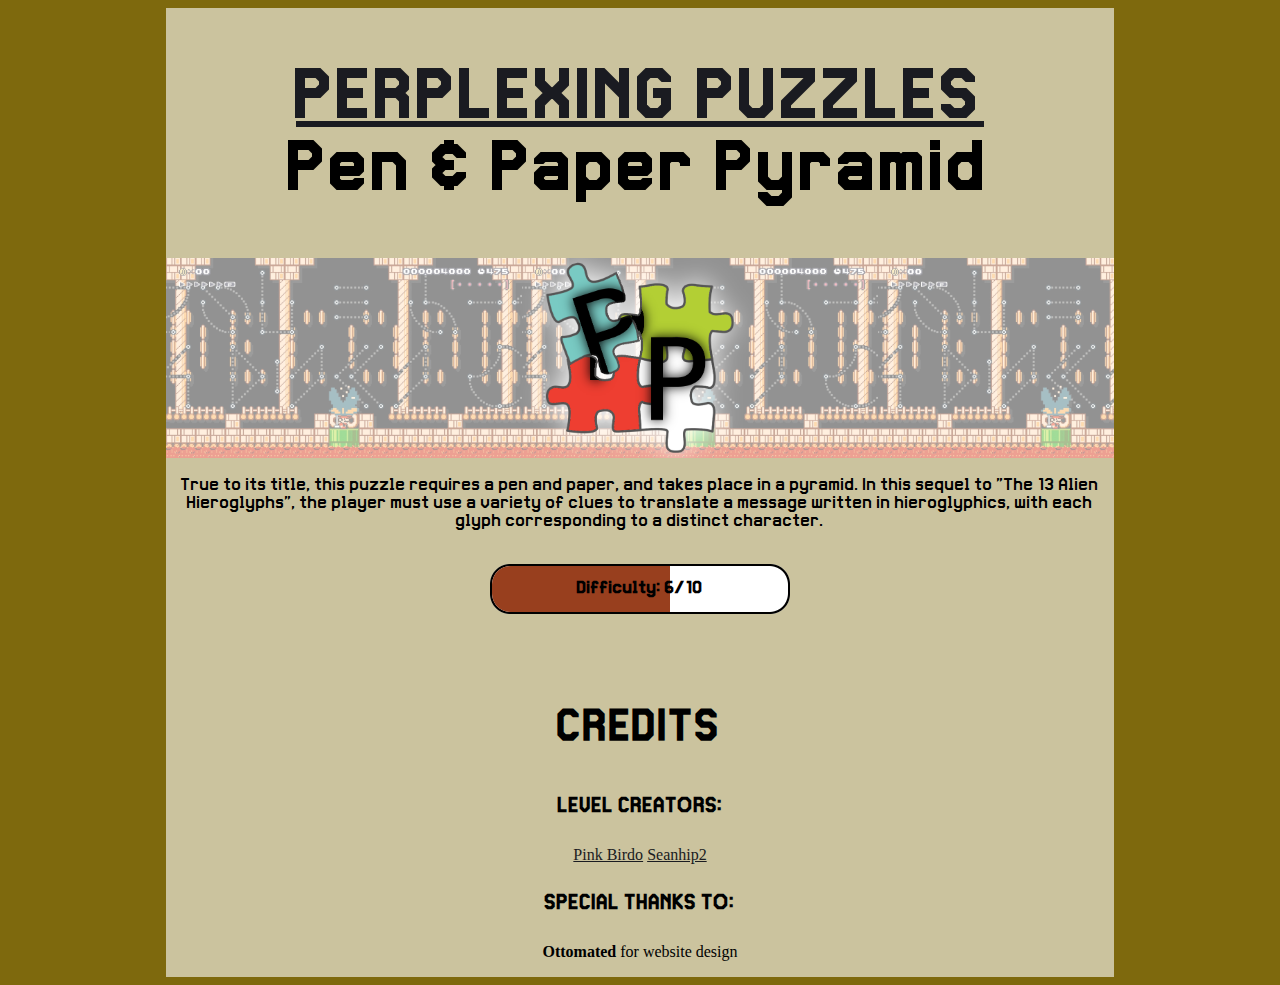
==== level1/index.html @ 89af66aa "Level 1" ====
<!DOCTYPE php>

<html>

<head>
    <!-- TODO: Google Analytics? -->
    <title>Perplexing Puzzles - Pen &amp; Paper Pyramid</title>

    <meta charset="UTF-8">
    <meta name="description" content="The Perplexing Puzzles Project is a community-driven puzzle project built in Super Mario Maker.">
    <meta name="keywords" content="Mario Maker,puzzle,SMM,Super Mario Maker,Mario">
    <meta name="author" content="Ottomated">

    <link rel="icon" href="../img/favicon.png">
    <script src="https://code.jquery.com/jquery-3.2.1.min.js" integrity="sha256-hwg4gsxgFZhOsEEamdOYGBf13FyQuiTwlAQgxVSNgt4="
        crossorigin="anonymous"></script>

    <link rel="stylesheet" type="text/css" href="../style.css" />
    <script type="text/javascript" src="../index.js"></script>
</head>

<body style="background-color:#7e690d; text-align:center;">
    <div class="bgdiv">
        <h1 class="head mFont" style="font-size:4em;"><a href='https://PerplexingPuzzles.github.io/'>PERPLEXING PUZZLES</a><br/>Pen &amp; Paper Pyramid</h1>
        <!-- Navigation bar -->
        <div class="scroll" style="background-image: url('../img/level1.jpg');">

            <img src="../img/icon.png" width="256" height="256" class="cover">
        </div>
        <!-- Description -->
        <br/>
        <div class="mFont">True to its title, this puzzle requires a
                pen and paper, and takes place in a pyramid. In this sequel to "The 13 Alien Hieroglyphs",
                the player must use a variety of clues to translate a message written in hieroglyphics,
                with each glyph corresponding to a distinct character.</div>
        <br/>
        <div style="height:50px;background-image: url('../img/diff6.png');background-repeat: no-repeat;background-position:center;">
        <p class='mFont' style='padding:15px'><strong>Difficulty: 6/10</strong></p>
        </div>
        <br/>
        <br/>
        <br/>
        <h1 id="creditsHead" class="head mFont" style="font-size:2.5em;">CREDITS</h1>
        <!-- todo: open discord? -->
        <h3 class="head mFont">LEVEL CREATORS:</h3>
        <a target="_blank" href="https://supermariomakerbookmark.nintendo.net/profile/goliathoffline">Pink Birdo</a>
        <a target="_blank" href="https://supermariomakerbookmark.nintendo.net/profile/Seanhip2">Seanhip2</a>
        <h3 class="head mFont">SPECIAL THANKS TO:</h3>
        <p><strong>Ottomated</strong> for website design</p>

    </div>
</body>

</html>
---- style.css ----
@font-face {
     font-family: Mario;
     src: url('img/smm_font.ttf');
 }

 .mFont {
     font-family: Mario
 }

 .head {
     -webkit-touch-callout: none;
     -webkit-user-select: none;
     -khtml-user-select: none;
     -moz-user-select: none;
     -ms-user-select: none;
     user-select: none;
     padding: 10px;
 }

 .bgdiv {
     background-color: rgba(255, 255, 255, 0.6);
     width: 75%;
     margin: 0 auto;
     display: block;
     overflow: auto;
 }
 /* Scrolling Image */

 .scroll {
     margin: 0;
     padding: 0;
     overflow: hidden;
     position: relative;
     height: 200px;
     font-size: 0;

     white-space: nowrap;
     background-size: contain;
 }
 .sc2 {
    font-size: inherit;  
 }
.sc2:hover {
    box-shadow: inset 0 0 0 1000px rgba(255, 255, 255, 0.2);
 }

 .scrImg {
     margin: 0px;
     padding: 0px;
     animation: doScroll 25s linear infinite;
     height: 100%;
 }

 .scrImg2 {
     margin: 0px;
     padding: 0px;
     animation: doScroll2 25s linear infinite;
     height: 100%;
 }

 @keyframes doScroll {
     0% {
         transform: translateX(0%);
     }
     50% {
         transform: translateX(-100%);
     }
     50.00000001% {
         transform: translateX(100%);
     }
     100% {
         transform: translateX(0%);
     }
 }

 @keyframes doScroll2 {
     0% {
         transform: translateX(0%);
     }
     100% {
         transform: translateX(-200%);
     }
 }
 /* Covers scrolling image */

 .cover {
     position: absolute;
     margin: auto;
     top: 0;
     left: 0;
     right: 0;
     bottom: 0;
 }
 /* Navigation bar stuff */

 .navbar {
     background-color: rgba(255, 255, 255, 0.75);
     position: fixed;
     top: 0px;
     width: 100%;
     height: 50px;
     border: 2px solid black;
     border-radius: 10px;
     overflow: hidden;
     z-index: 100;
 }

 .navbutton {
     position: absolute;
     top: 0;
     margin-left: 1px;
     border: none;
     color: white;
     height: 100%;
     padding: 15px 32px;
     text-align: center;
     text-decoration: none;
 }

 .navbutton:hover {
     background-color: #429745;
 }

 .navbutton:active {
     background-color: #74de76;
 }
 /* Accordion buttons */

 button.accordion {
     background-color: #eee;
     color: #444;
     cursor: pointer;
     padding: 18px;
     width: 100%;
     text-align: left;
     border: none;
     outline: none;
     transition: 0.4s;
 }

 button.accordion.active,
 button.accordion:hover {
     background-color: #ddd;
 }

 div.panel {
     padding: 0 18px;
     background-color: white;
     max-height: 0;
     overflow: hidden;
     transition: max-height 0.2s ease-out;
 }

 ul {
     list-style-type: none;
 }
 /* Mario Gameskin pic */

 .mp {
     height: 24px;
     top: 52px;
     left: 0;
     position: absolute;
 }
 /* Difficulty Colors */

 span[diff="Easy"] {
     background-color: #28ad8a;
 }

 span[diff="Normal"] {
     background-color: #2691bc;
 }

 span[diff="Expert"] {
     background-color: #ea348b;
 }

 span[diff="Super"] {
     background-color: #ff4545;
 }

 span[diff="Uncleared"] {
     background-color: #ff4545;
 }

 .diff {
     padding: 2px;
 }

 .levelLink {
     text-decoration: none;
 }

 a {
     color: #1a1b21;
 }

 .levelBG {
     width: 100%;
     height: 80px;
     position: relative;
     background-size: 100% 100%;
     background-position: right;
     z-index: 1;
 }

 .levelBG:after {
     content: ' ';
     position: absolute;
     left: 0;
     right: 0;
     top: 0;
     bottom: 0;
     background-color: rgba(255, 255, 255, 0.25);
     z-index: -1;
 }

 .levelBG:hover:after {
     content: ' ';
     position: absolute;
     left: 0;
     right: 0;
     top: 0;
     bottom: 0;
     background-color: rgba(255, 255, 255, 0.5);
     z-index: -1;
 }

 div.tab {
     overflow: hidden;
     border: 1px solid #000;
     background-color: #f1f1f1;
 }

 div.tab button {
     background-color: inherit;
     float: left;
     border: none;
     outline: none;
     cursor: pointer;
     padding: 14px 16px;
     transition: 0.3s;
 }

 div.tab button:hover {
     background-color: #ddd;
 }

 div.tab button.active {
     background-color: #ccc;
 }

 .tabcontent {
     display: none;
     padding: 6px 12px;
     border: 1px solid #000;
     border-top: none;
     background-color: #fff;
 }
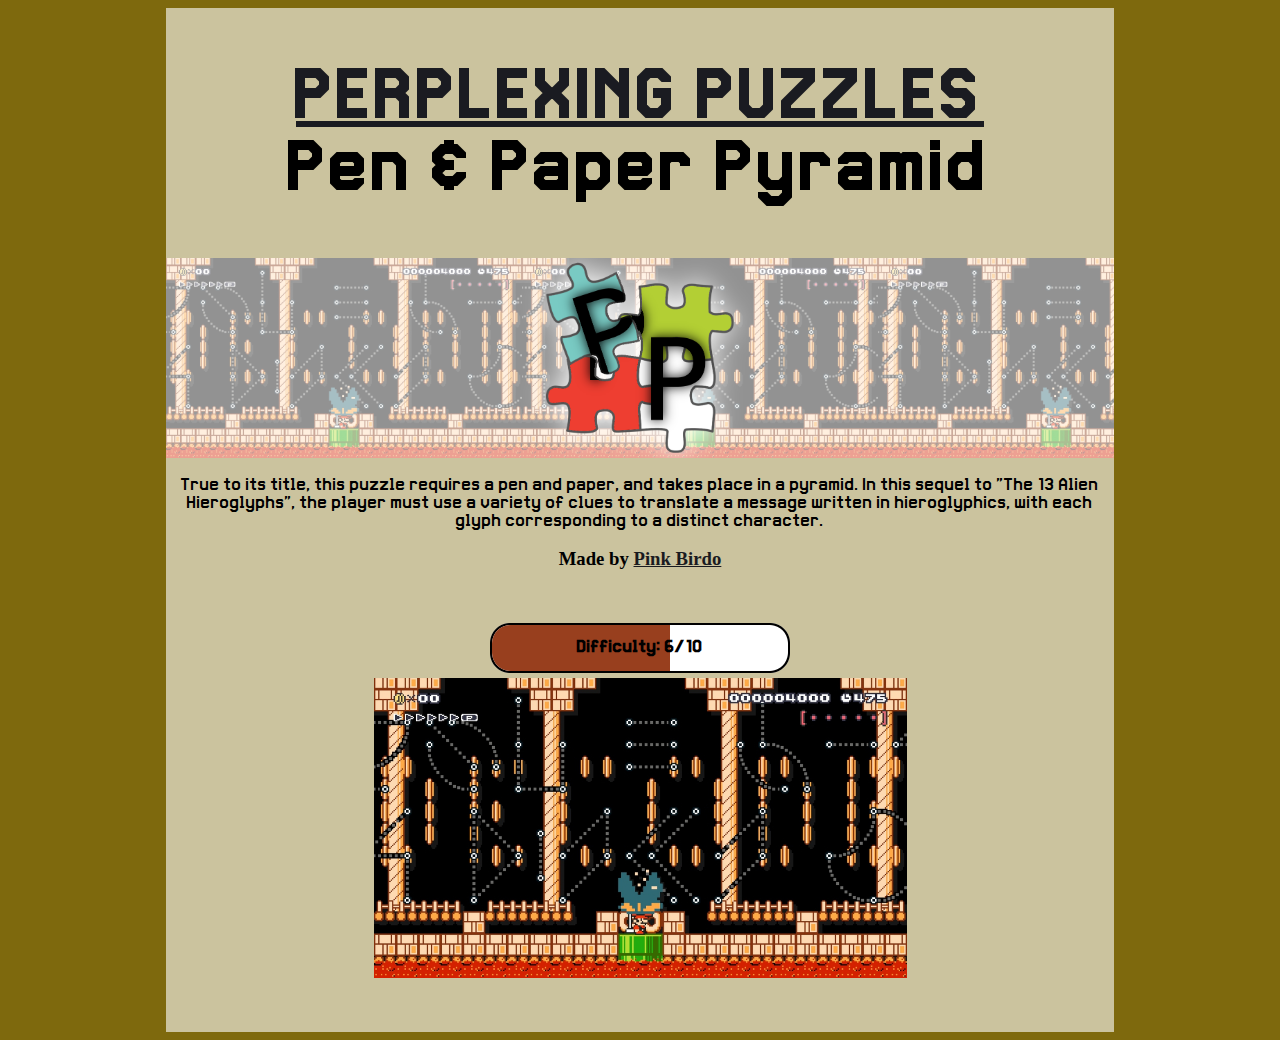
==== commit f41d1758: "touchups" ====
--- a/level1/index.html
+++ b/level1/index.html
@@ -24,8 +24,9 @@
         <h1 class="head mFont" style="font-size:4em;"><a href='https://PerplexingPuzzles.github.io/'>PERPLEXING PUZZLES</a><br/>Pen &amp; Paper Pyramid</h1>
         <!-- Navigation bar -->
         <div class="scroll" style="background-image: url('../img/level1.jpg');">
-
+        <a href='https://PerplexingPuzzles.github.io/' style='display:block;height:256px;width:256px;'>
             <img src="../img/icon.png" width="256" height="256" class="cover">
+            </a>
         </div>
         <!-- Description -->
         <br/>
@@ -33,20 +34,18 @@
                 pen and paper, and takes place in a pyramid. In this sequel to "The 13 Alien Hieroglyphs",
                 the player must use a variety of clues to translate a message written in hieroglyphics,
                 with each glyph corresponding to a distinct character.</div>
+                <h3>Made by <a target="_blank" href="https://supermariomakerbookmark.nintendo.net/profile/goliathoffline">Pink Birdo</a></h3>
         <br/>
         <div style="height:50px;background-image: url('../img/diff6.png');background-repeat: no-repeat;background-position:center;">
         <p class='mFont' style='padding:15px'><strong>Difficulty: 6/10</strong></p>
         </div>
+        <div style="margin-top:5px;position: relative;background-size:contain;height:300px;background-repeat:no-repeat;background-image: url('../img/level1_1.jpg');background-position:center;">
+            <a href='BOOKMARK LINK' style='display:block;width:100%;height:100%;'></a>
+
+        </div>
         <br/>
         <br/>
         <br/>
-        <h1 id="creditsHead" class="head mFont" style="font-size:2.5em;">CREDITS</h1>
-        <!-- todo: open discord? -->
-        <h3 class="head mFont">LEVEL CREATORS:</h3>
-        <a target="_blank" href="https://supermariomakerbookmark.nintendo.net/profile/goliathoffline">Pink Birdo</a>
-        <a target="_blank" href="https://supermariomakerbookmark.nintendo.net/profile/Seanhip2">Seanhip2</a>
-        <h3 class="head mFont">SPECIAL THANKS TO:</h3>
-        <p><strong>Ottomated</strong> for website design</p>
 
     </div>
 </body>
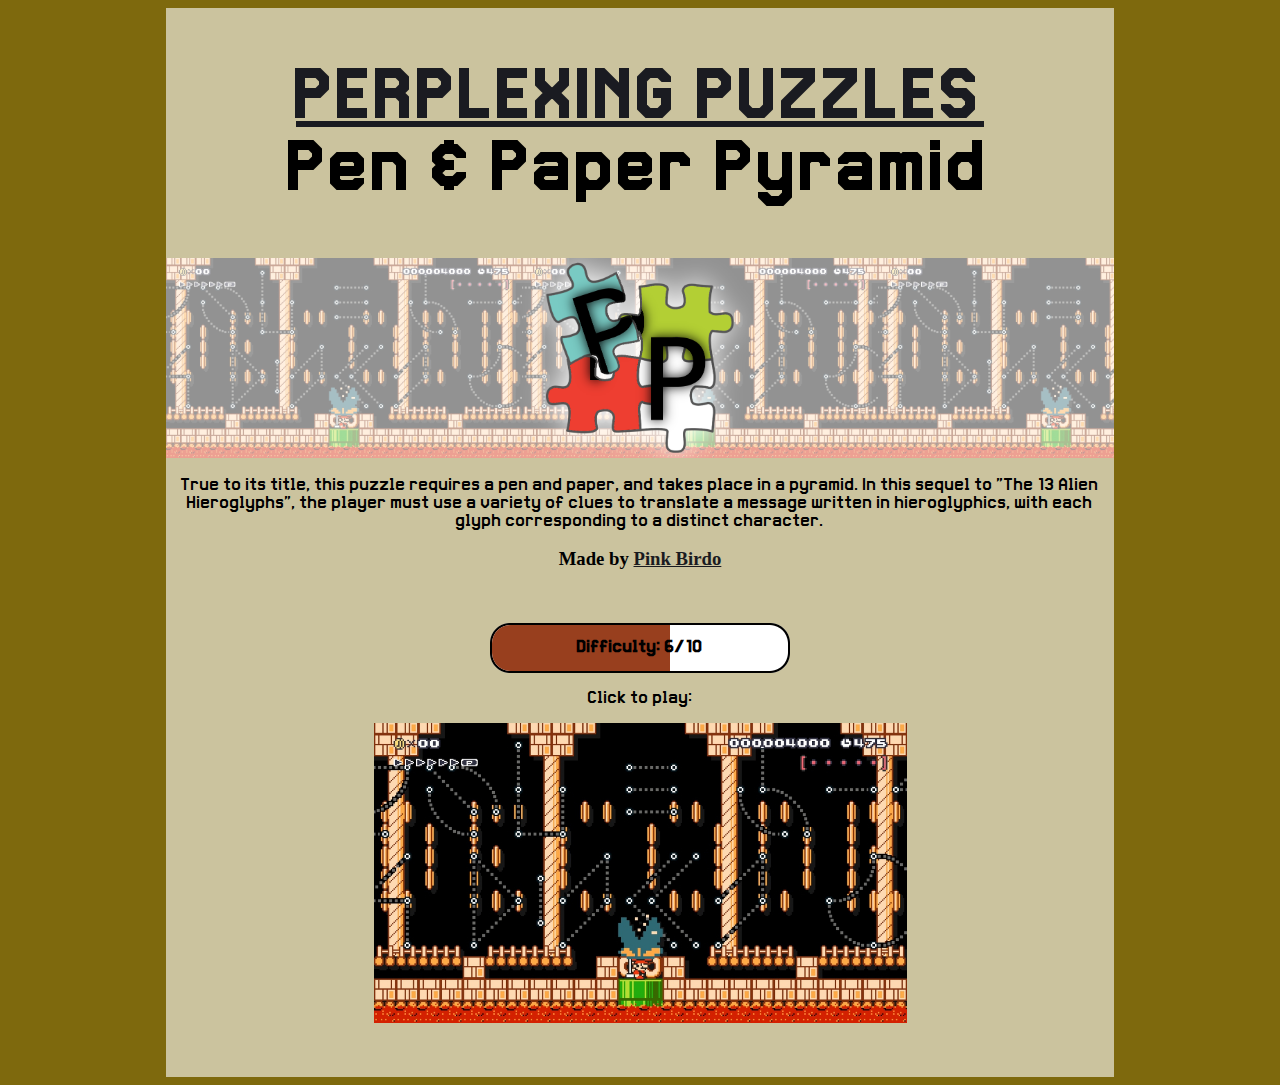
==== commit 96a92551: "remove google.com link" ====
--- a/level1/index.html
+++ b/level1/index.html
@@ -39,6 +39,7 @@
         <div style="height:50px;background-image: url('../img/diff6.png');background-repeat: no-repeat;background-position:center;">
         <p class='mFont' style='padding:15px'><strong>Difficulty: 6/10</strong></p>
         </div>
+        <p class='mFont'>Click to play:</p>
         <div style="margin-top:5px;position: relative;background-size:contain;height:300px;background-repeat:no-repeat;background-image: url('../img/level1_1.jpg');background-position:center;">
             <a href='BOOKMARK LINK' style='display:block;width:100%;height:100%;'></a>
 
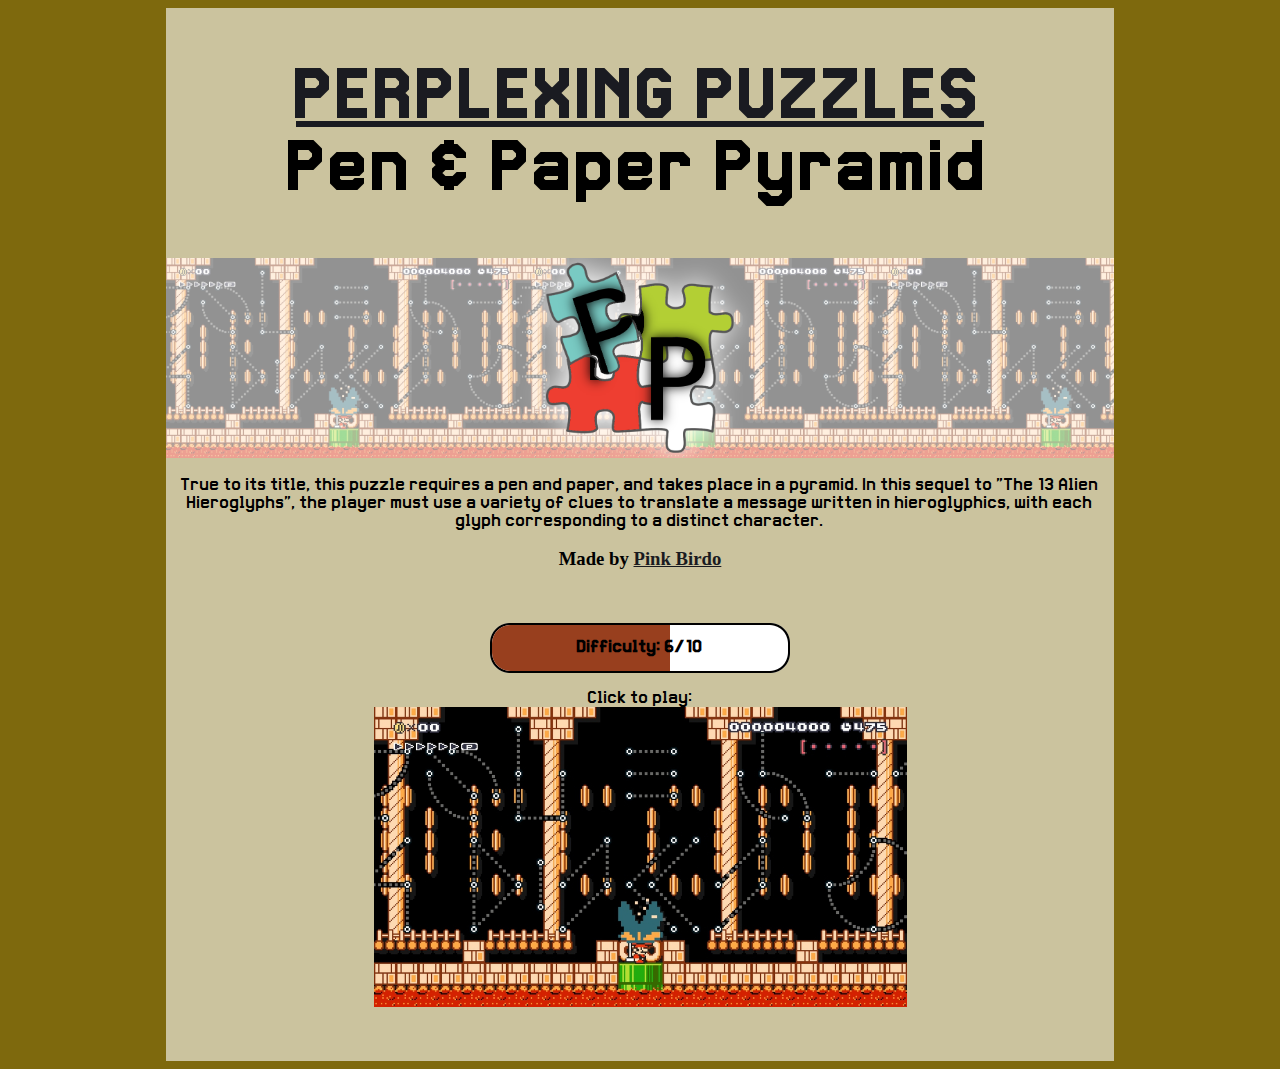
==== commit 7518b9be: "click to play" ====
--- a/level1/index.html
+++ b/level1/index.html
@@ -39,8 +39,8 @@
         <div style="height:50px;background-image: url('../img/diff6.png');background-repeat: no-repeat;background-position:center;">
         <p class='mFont' style='padding:15px'><strong>Difficulty: 6/10</strong></p>
         </div>
-        <p class='mFont'>Click to play:</p>
-        <div style="margin-top:5px;position: relative;background-size:contain;height:300px;background-repeat:no-repeat;background-image: url('../img/level1_1.jpg');background-position:center;">
+        <p class='mFont' style='margin-bottom:0;'>Click to play:</p>
+        <div style="margin-top:0;position: relative;background-size:contain;height:300px;background-repeat:no-repeat;background-image: url('../img/level1_1.jpg');background-position:center;">
             <a href='BOOKMARK LINK' style='display:block;width:100%;height:100%;'></a>
 
         </div>
